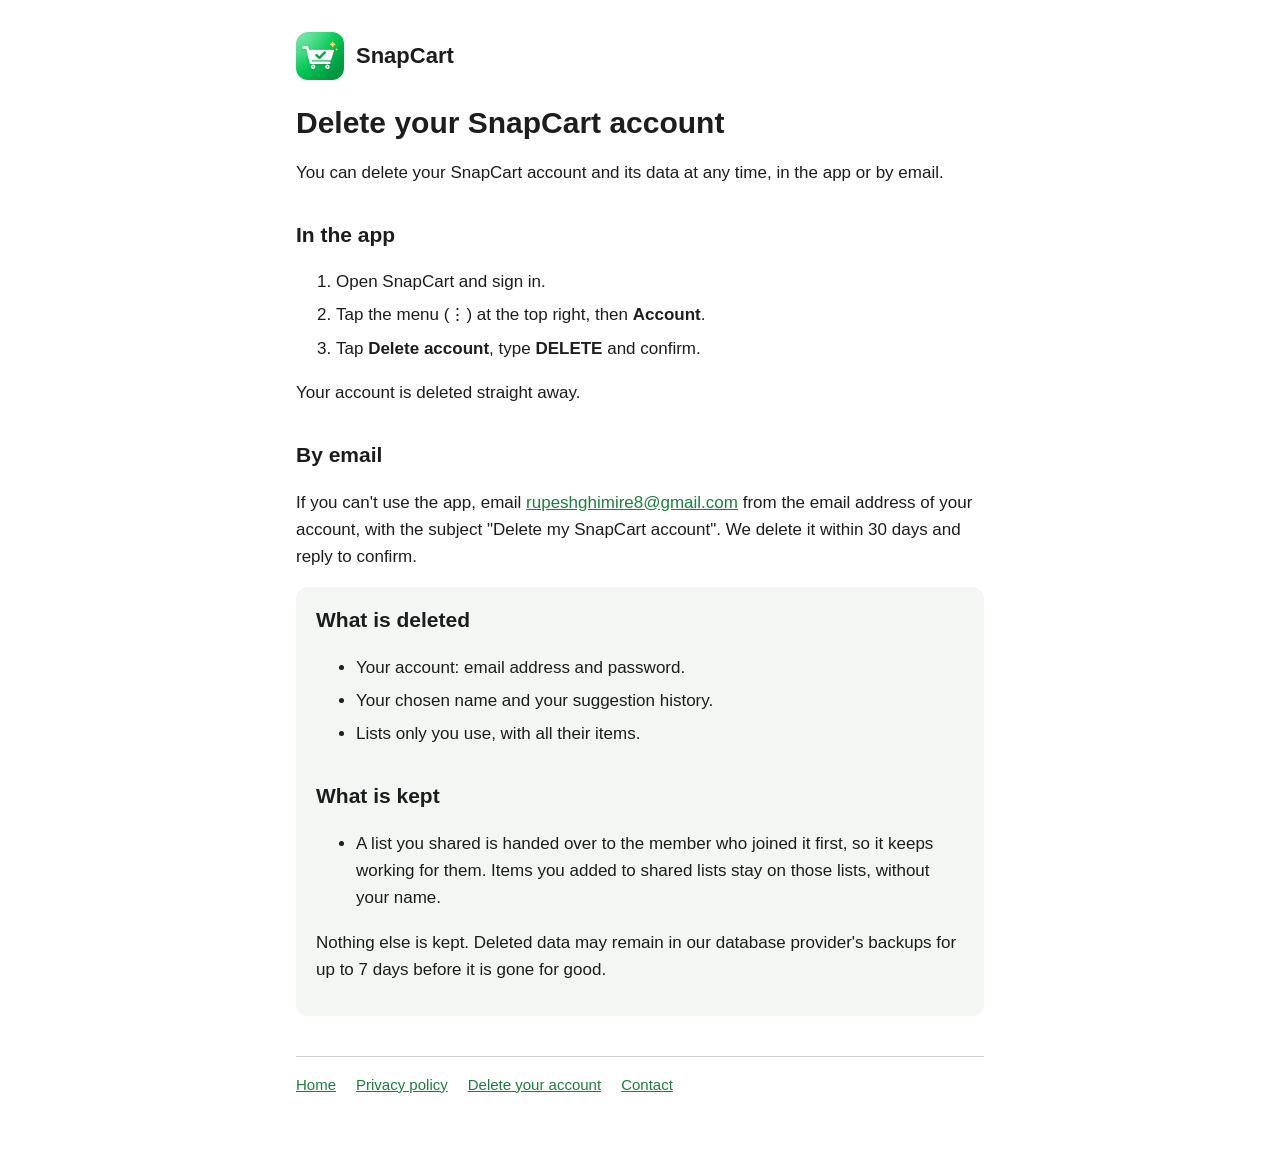
==== delete-account.html @ eae43c6d "SnapCart website: privacy policy and account deletion page Co-Authored-By: Claude Opus 5.5 <noreply@" ====
<!doctype html>
<html lang="en">
<head>
<meta charset="utf-8">
<meta name="viewport" content="width=device-width, initial-scale=1">
<link rel="icon" href="icon.png">
<link rel="stylesheet" href="style.css">
<title>Delete your SnapCart account</title>
</head>
<body><main>
<header><img src="icon.png" alt=""><a href="./">SnapCart</a></header>
<h1>Delete your SnapCart account</h1>
<p>You can delete your SnapCart account and its data at any time, in the app or by email.</p>

<h2>In the app</h2>
<ol>
<li>Open SnapCart and sign in.</li>
<li>Tap the menu (⋮) at the top right, then <strong>Account</strong>.</li>
<li>Tap <strong>Delete account</strong>, type <strong>DELETE</strong> and confirm.</li>
</ol>
<p>Your account is deleted straight away.</p>

<h2>By email</h2>
<p>If you can't use the app, email <a href="mailto:rupeshghimire8@gmail.com?subject=Delete%20my%20SnapCart%20account">rupeshghimire8@gmail.com</a> from the email address of your account, with the subject "Delete my SnapCart account". We delete it within 30 days and reply to confirm.</p>

<div class="card">
<h2 style="margin-top:0">What is deleted</h2>
<ul>
<li>Your account: email address and password.</li>
<li>Your chosen name and your suggestion history.</li>
<li>Lists only you use, with all their items.</li>
</ul>
<h2>What is kept</h2>
<ul>
<li>A list you shared is handed over to the member who joined it first, so it keeps working for them. Items you added to shared lists stay on those lists, without your name.</li>
</ul>
<p>Nothing else is kept. Deleted data may remain in our database provider's backups for up to 7 days before it is gone for good.</p>
</div>
<nav><a href="./">Home</a><a href="privacy.html">Privacy policy</a><a href="delete-account.html">Delete your account</a><a href="mailto:rupeshghimire8@gmail.com">Contact</a></nav>
</main></body>
</html>
---- style.css ----
:root { --green: #1b7f3b; --text: #1d1d1f; --muted: #5f6368; --bg: #ffffff; --card: #f3f6f2; }
@media (prefers-color-scheme: dark) {
  :root { --green: #6fd38c; --text: #ececec; --muted: #a8adb3; --bg: #121412; --card: #1c211c; }
}
* { box-sizing: border-box; }
body { margin: 0; background: var(--bg); color: var(--text);
  font: 17px/1.6 -apple-system, BlinkMacSystemFont, "Segoe UI", Roboto, Helvetica, Arial, sans-serif; }
main { max-width: 720px; margin: 0 auto; padding: 32px 16px 64px; }
header { display: flex; align-items: center; gap: 12px; margin-bottom: 8px; }
header img { width: 48px; height: 48px; border-radius: 12px; }
header a { color: var(--text); text-decoration: none; font-weight: 700; font-size: 22px; }
h1 { font-size: 30px; line-height: 1.25; margin: 24px 0 8px; }
h2 { font-size: 21px; margin: 32px 0 8px; }
a { color: var(--green); }
.muted { color: var(--muted); }
.card { background: var(--card); border-radius: 12px; padding: 16px 20px; margin: 16px 0; }
ol li, ul li { margin: 6px 0; }
nav { display: flex; gap: 20px; flex-wrap: wrap; margin-top: 40px; padding-top: 16px;
  border-top: 1px solid color-mix(in srgb, var(--muted) 30%, transparent); font-size: 15px; }
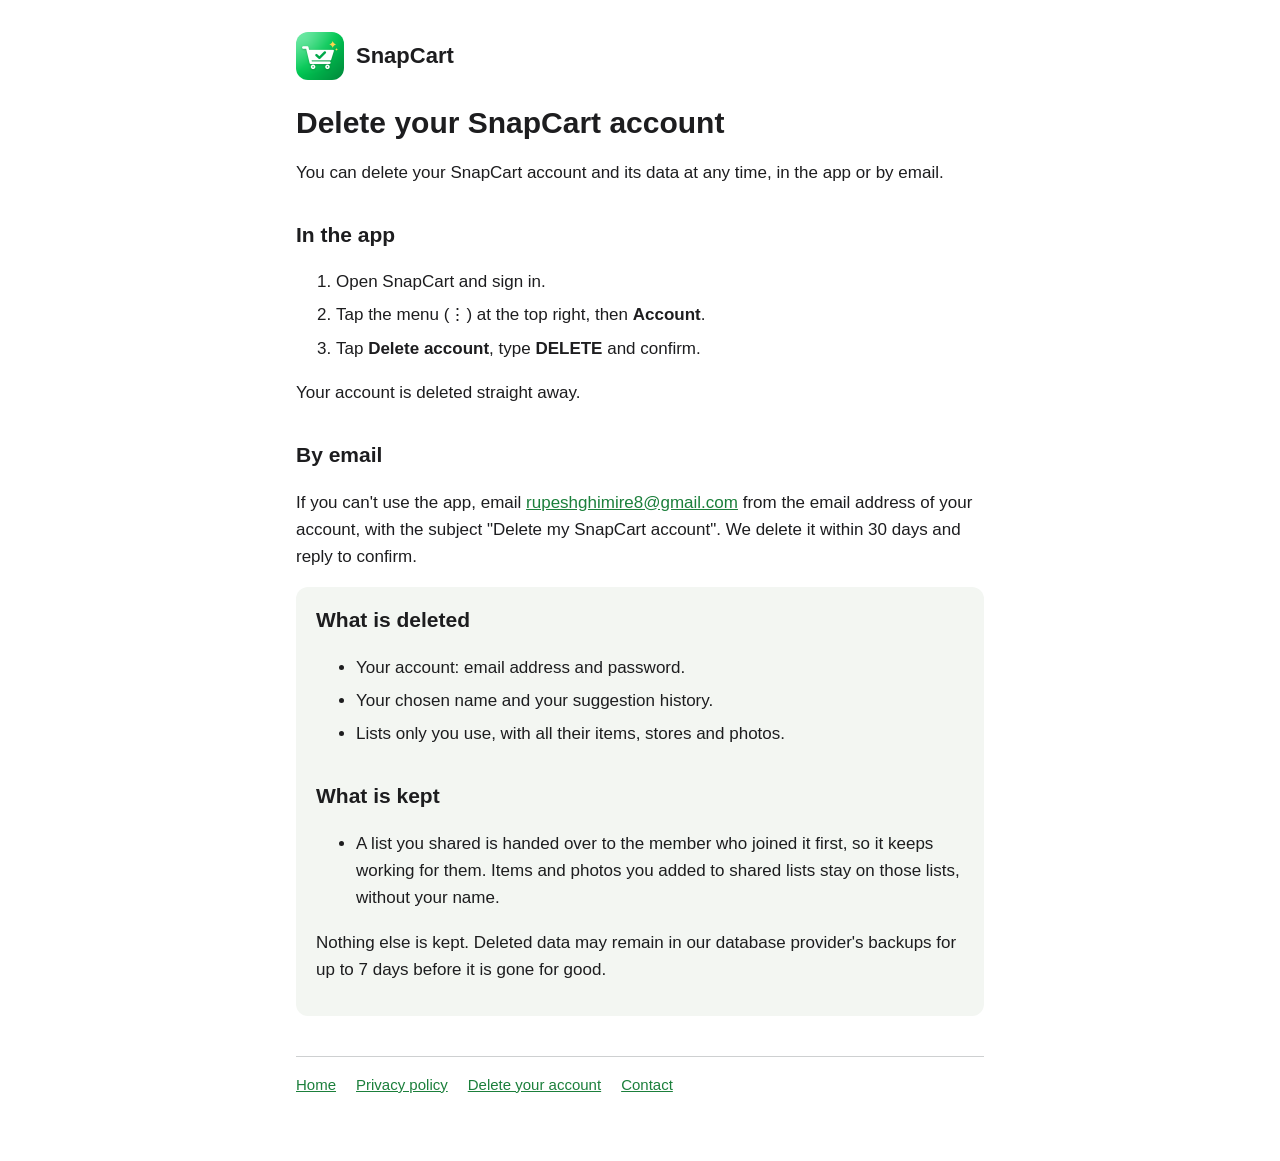
==== commit 8e85905e: "Privacy policy: product photos, stores, prices and links (app 1.0.0 build 4)" ====
--- a/delete-account.html
+++ b/delete-account.html
@@ -28,11 +28,11 @@
 <ul>
 <li>Your account: email address and password.</li>
 <li>Your chosen name and your suggestion history.</li>
-<li>Lists only you use, with all their items.</li>
+<li>Lists only you use, with all their items, stores and photos.</li>
 </ul>
 <h2>What is kept</h2>
 <ul>
-<li>A list you shared is handed over to the member who joined it first, so it keeps working for them. Items you added to shared lists stay on those lists, without your name.</li>
+<li>A list you shared is handed over to the member who joined it first, so it keeps working for them. Items and photos you added to shared lists stay on those lists, without your name.</li>
 </ul>
 <p>Nothing else is kept. Deleted data may remain in our database provider's backups for up to 7 days before it is gone for good.</p>
 </div>
